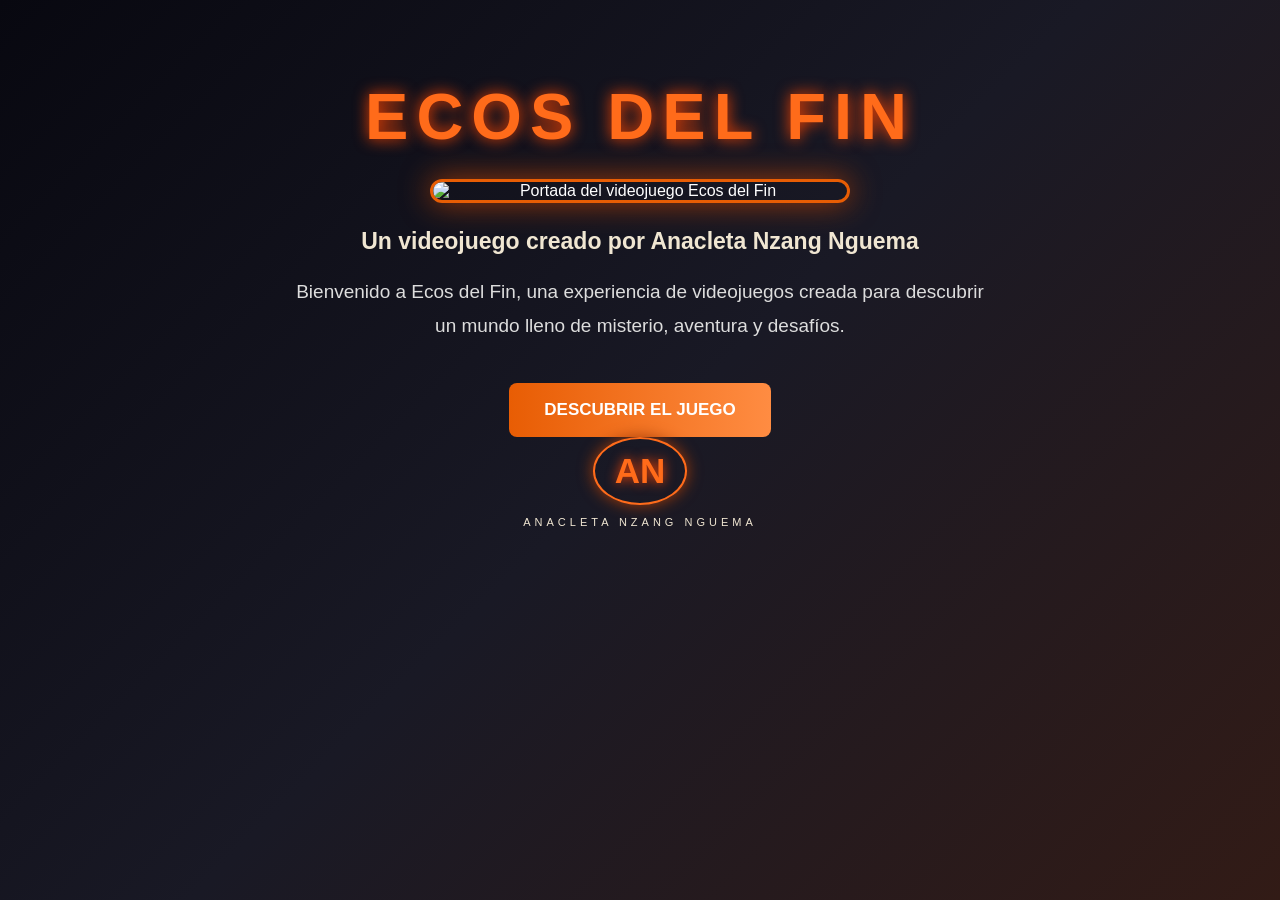
==== index.html @ 15d9ff73 "Add files via upload" ====
<!DOCTYPE html>
<html lang="es">

<head>
    <meta charset="UTF-8">
    <meta name="viewport" content="width=device-width, initial-scale=1.0">
    <title>Ecos del Fin</title>
    <link rel="stylesheet" href="estilo_1.css">
</head>

<body>

    <h1>ECOS DEL FIN</h1>
    <img src="imagenes/portada.jpg"
     alt="Portada del videojuego Ecos del Fin"
     width="400">

    <h2>Un videojuego creado por Anacleta Nzang Nguema</h2>

    <p>
        Bienvenido a Ecos del Fin, una experiencia de videojuegos
        creada para descubrir un mundo lleno de misterio, aventura
        y desafíos.
    </p>

    <a href="content.html">
        <button>DESCUBRIR EL JUEGO</button>
    </a>

</body>
<div class="logo">
    <span>AN</span>
    <p>ANACLETA NZANG NGUEMA</p>
</div>

</html>
---- estilo_1.css ----
* {
    box-sizing: border-box;
}

body {
    margin: 0;
    min-height: 100vh;
    font-family: Arial, sans-serif;
    background: linear-gradient(135deg, #080810, #191925, #321b16);
    color: white;
    text-align: center;
    padding: 35px 20px;
}

h1 {
    font-size: 65px;
    color: #ff6b1a;
    letter-spacing: 8px;
    text-shadow: 0 0 15px #ff4500;
    margin-bottom: 5px;
}

h2 {
    color: #f0e6d2;
    font-size: 23px;
}

img {
    width: 420px;
    max-width: 90%;
    border: 3px solid #e85d04;
    border-radius: 12px;
    box-shadow: 0 0 30px #a33b08;
    margin: 25px auto;
    display: block;
}

p {
    font-size: 19px;
    max-width: 700px;
    margin: 20px auto;
    line-height: 1.8;
    color: #dddddd;
}

a {
    text-decoration: none;
}

button {
    background: linear-gradient(90deg, #e85d04, #ff8c42);
    color: white;
    border: none;
    padding: 17px 35px;
    font-size: 17px;
    font-weight: bold;
    border-radius: 8px;
    cursor: pointer;
    margin-top: 20px;
    transition: 0.3s;
}

button:hover {
    background: #f0e6d2;
    color: #111111;
    transform: scale(1.08);
    box-shadow: 0 0 20px #ff6b1a;
}/* LOGOTIPO AN */

.logo {
    margin-bottom: 20px;
}

.logo span {
    display: inline-block;
    font-size: 35px;
    font-weight: bold;
    color: #ff6b1a;
    border: 2px solid #ff6b1a;
    padding: 12px 20px;
    border-radius: 50%;
    text-shadow: 0 0 12px #ff4500;
    box-shadow: 0 0 15px #a33b08;
}

.logo p {
    font-size: 11px;
    letter-spacing: 4px;
    color: #f0e6d2;
    margin-top: 8px;
}
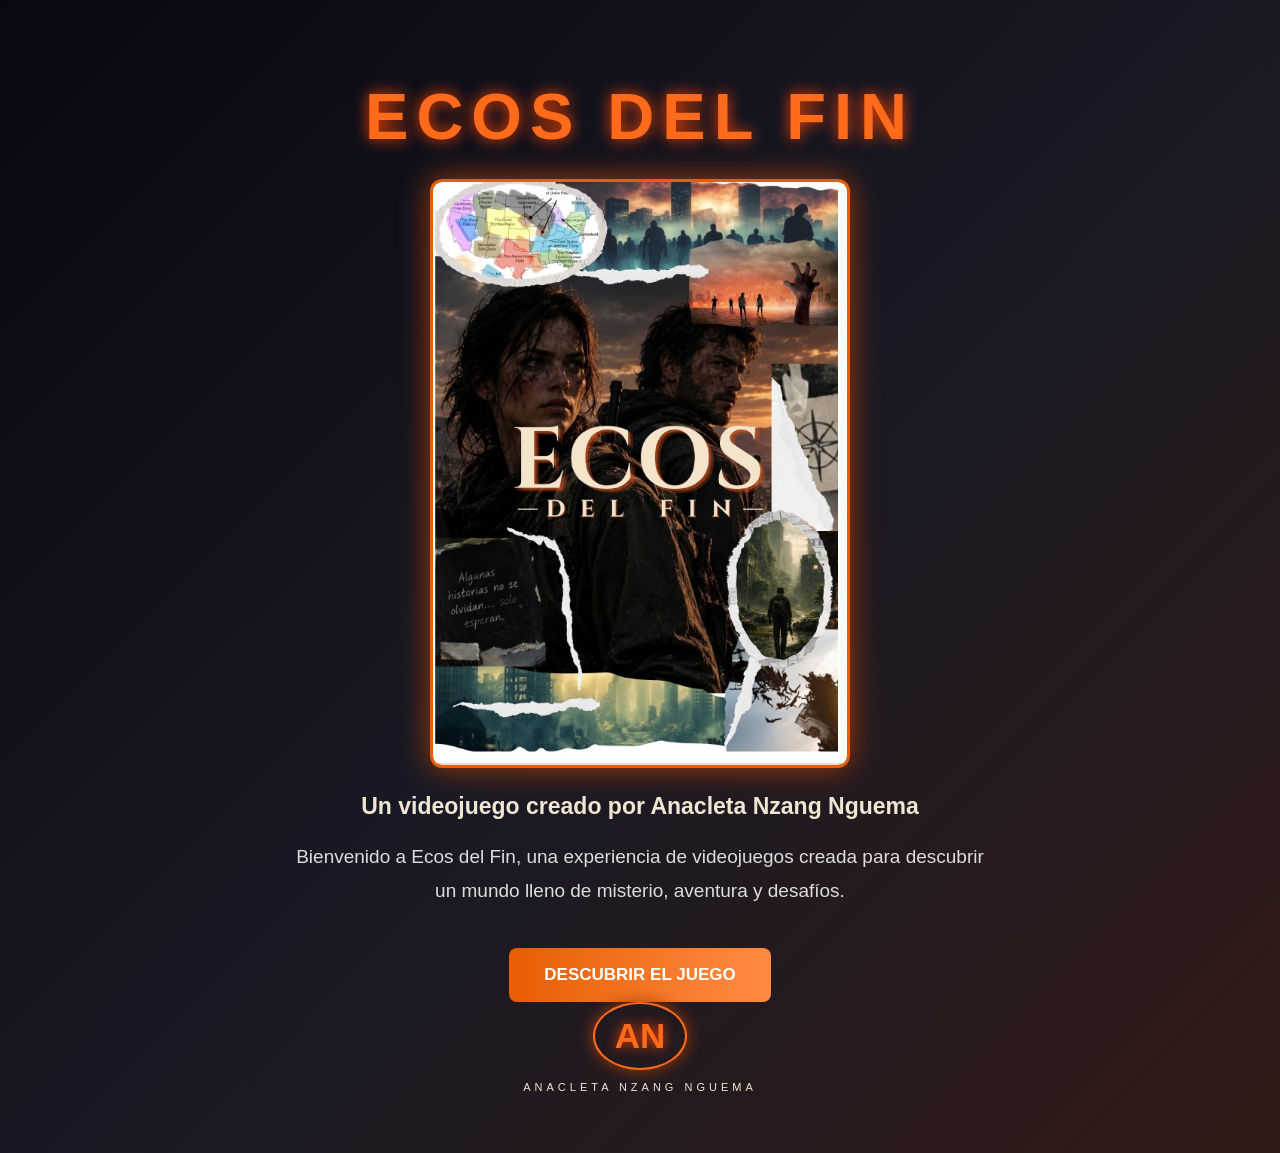
==== commit 1314bcf4: "Update index.html" ====
--- a/index.html
+++ b/index.html
@@ -11,7 +11,7 @@
 <body>
 
     <h1>ECOS DEL FIN</h1>
-    <img src="imagenes/portada.jpg"
+    <img src="./portada.jpg"
      alt="Portada del videojuego Ecos del Fin"
      width="400">
 
@@ -33,4 +33,4 @@
     <p>ANACLETA NZANG NGUEMA</p>
 </div>
 
-</html>+</html>
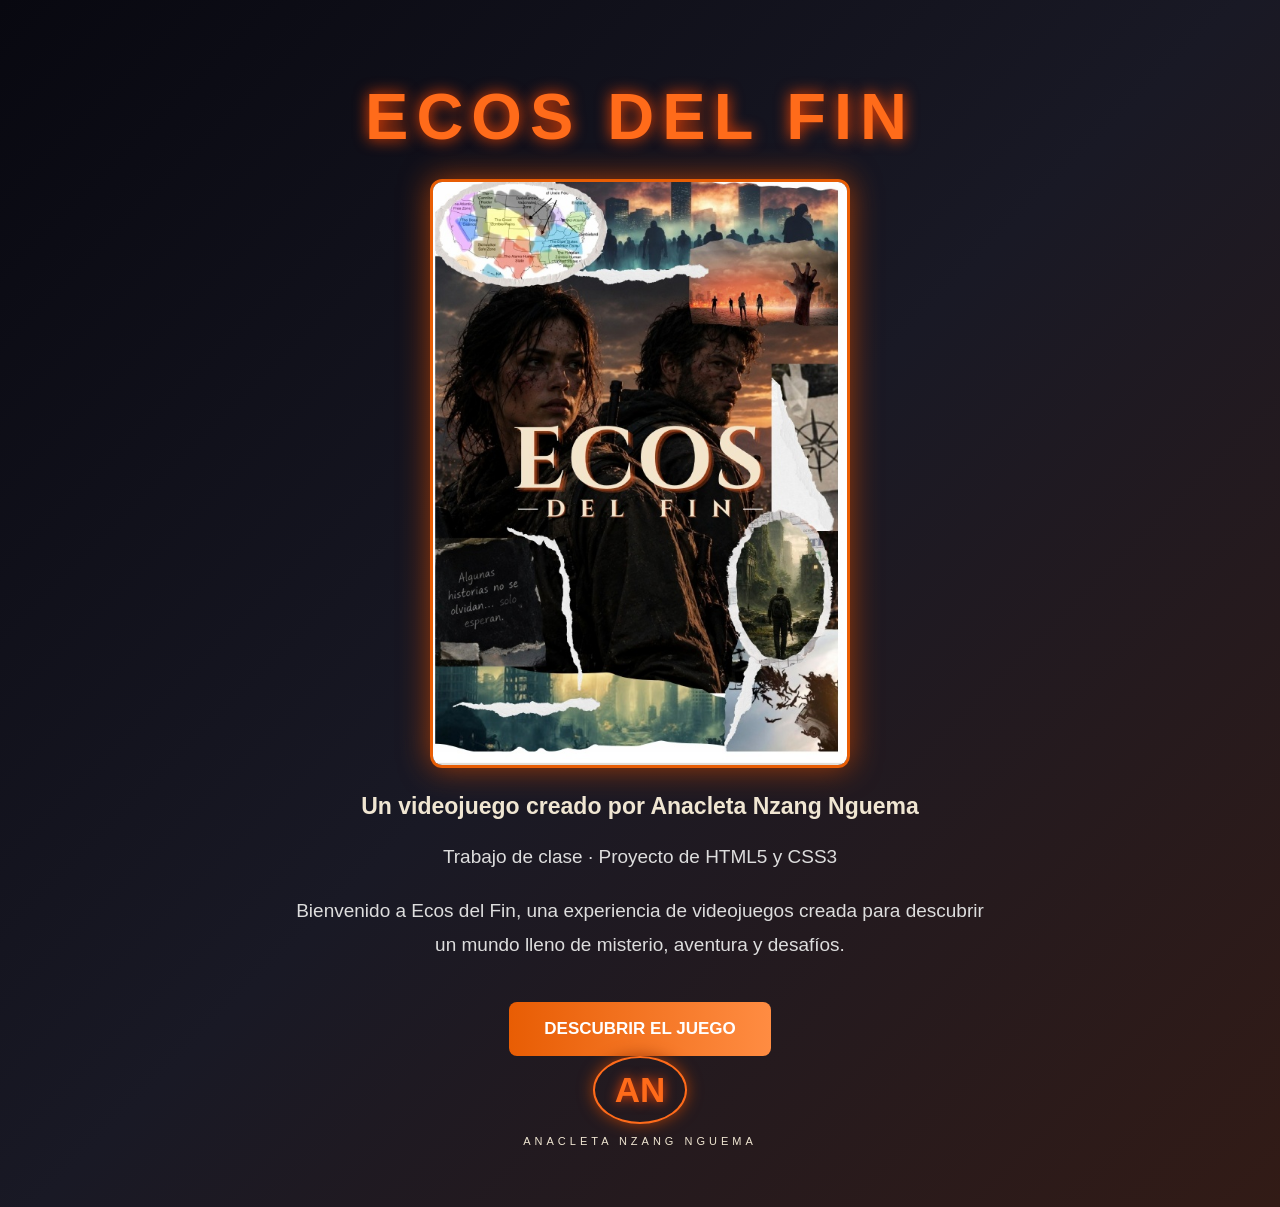
==== commit f7753d30: "Añadir identificación del trabajo de clase" ====
--- a/index.html
+++ b/index.html
@@ -15,7 +15,8 @@
      alt="Portada del videojuego Ecos del Fin"
      width="400">
 
-    <h2>Un videojuego creado por Anacleta Nzang Nguema</h2>
+    <h2>Un videojuego creado por Anacleta Nzang Nguema</h2>
+    <p class="autor-trabajo">Trabajo de clase · Proyecto de HTML5 y CSS3</p>
 
     <p>
         Bienvenido a Ecos del Fin, una experiencia de videojuegos
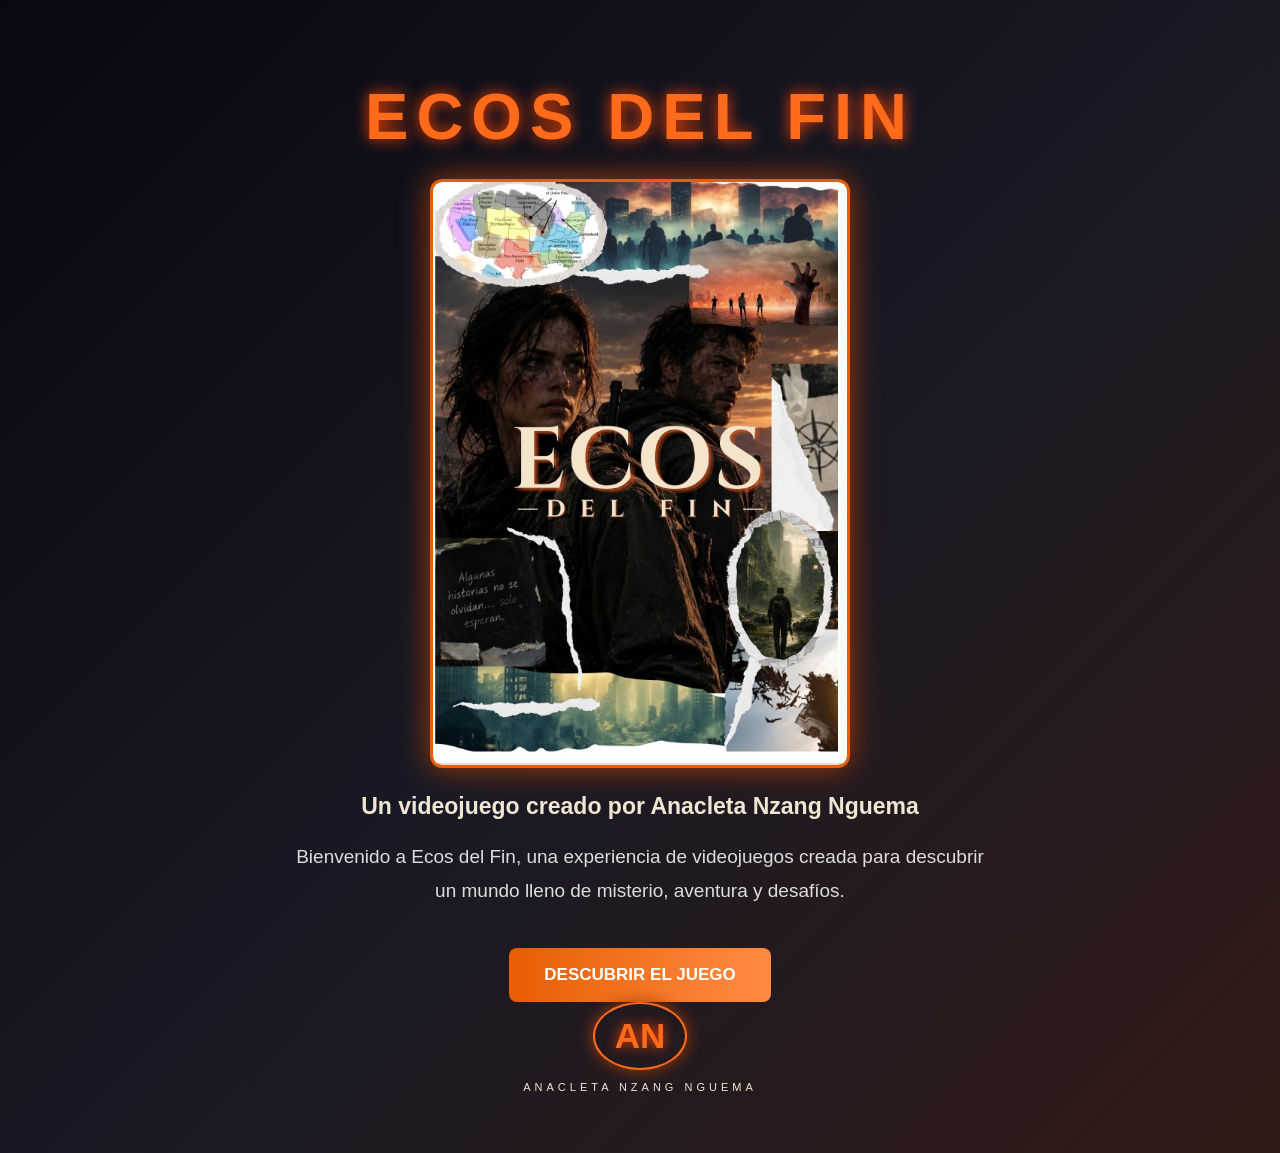
==== commit 2943a33e: "Quitar etiqueta de trabajo de clase" ====
--- a/index.html
+++ b/index.html
@@ -15,8 +15,7 @@
      alt="Portada del videojuego Ecos del Fin"
      width="400">
 
-    <h2>Un videojuego creado por Anacleta Nzang Nguema</h2>
-    <p class="autor-trabajo">Trabajo de clase · Proyecto de HTML5 y CSS3</p>
+    <h2>Un videojuego creado por Anacleta Nzang Nguema</h2>
 
     <p>
         Bienvenido a Ecos del Fin, una experiencia de videojuegos
